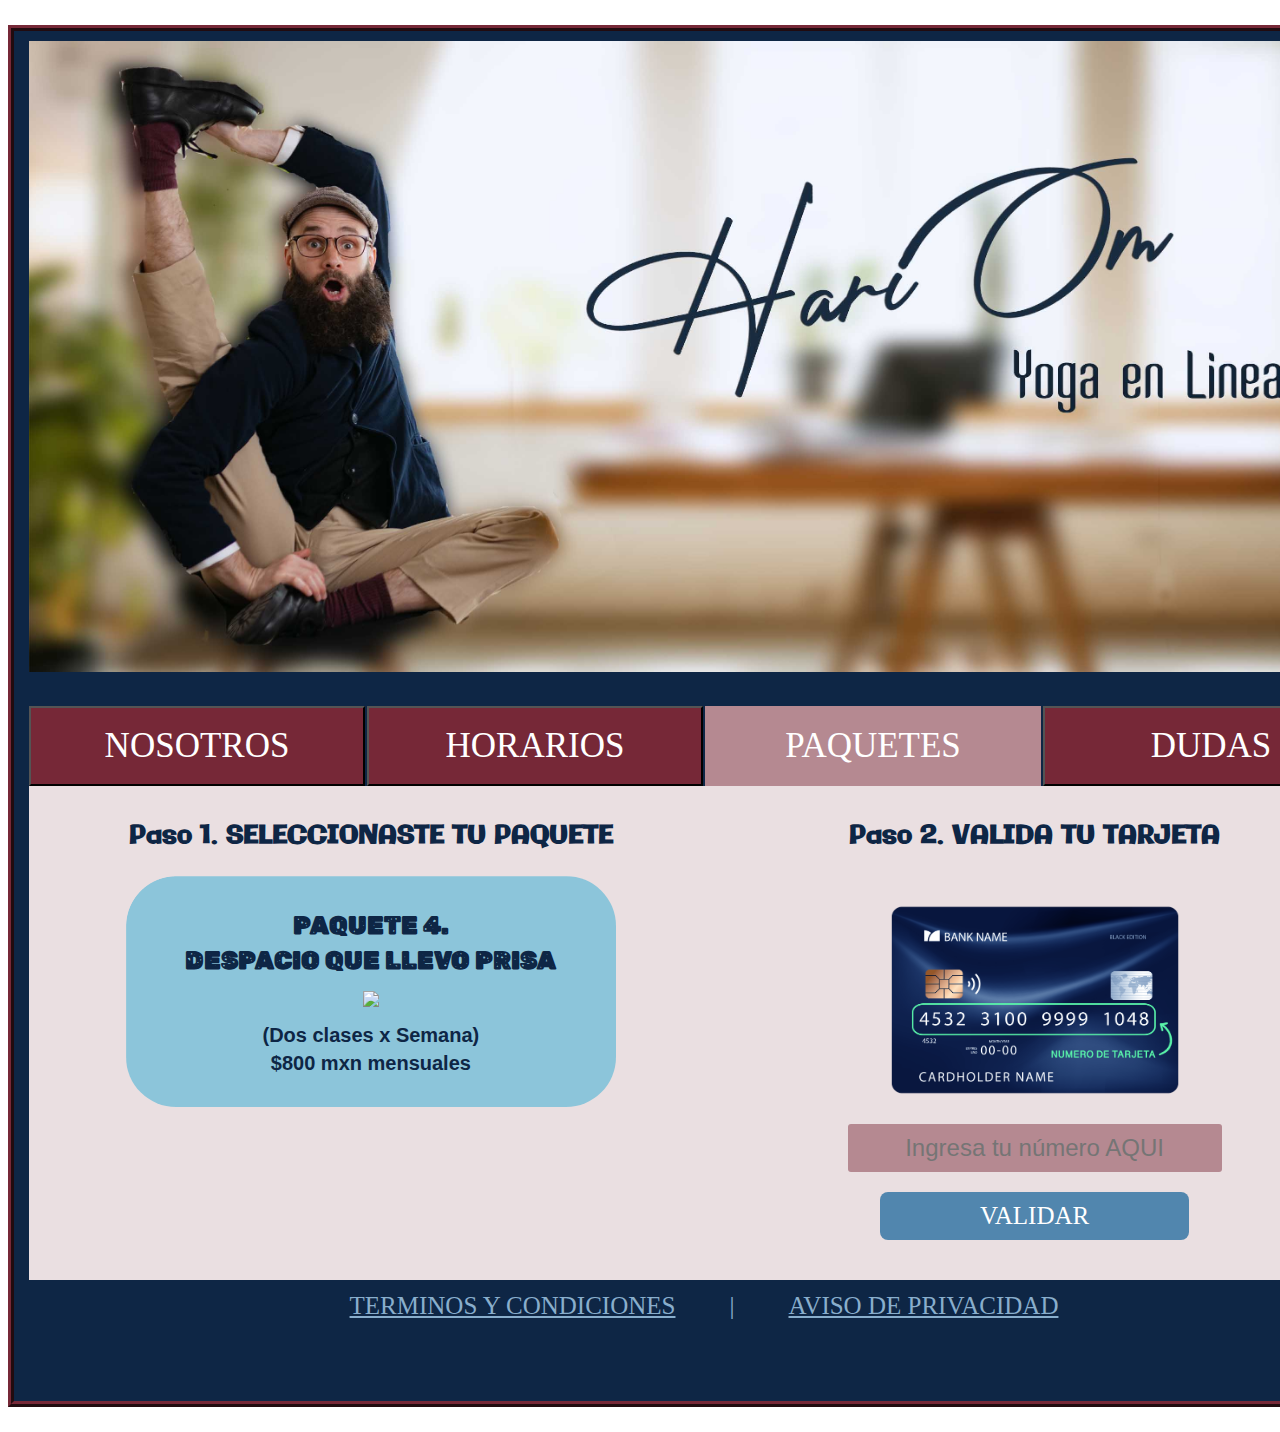
==== src/index.html @ b3911447 "trueorfalse" ====
<!DOCTYPE html>
<html>
  <head>
    <meta charset="utf-8">
    <title>Tarjeta de crédito válida. HARIOM YOGA EN LINEA - PAUSAS LABORALES</title>
    <link rel="stylesheet" href="style.css" />      
    <link href="https://fonts.googleapis.com/css2?family=Just+Another+Hand&display=swap" rel="stylesheet">
    <link href="https://fonts.googleapis.com/css2?family=Galindo&family=Just+Another+Hand&display=swap" rel="stylesheet">
    <link href="https://fonts.googleapis.com/css2?family=Rubik+Moonrocks&display=swap" rel="stylesheet">
  </head>
  <body>
    <header></header>
    <main></main>
    
    <div id="padre">
        <div id="portada">
            <img src="portadahariom.jpg"  style="width:100%">
        </div>

        <div id="menuDeBotones"> 
            <div ><button class="botonRojo" type="button">NOSOTROS</button></div>
            <div><button class="botonRojo" type="button">HORARIOS</button></div>
            <div><button class="botonSeleccionado" type="button">PAQUETES</button></div>
            <div><button class="botonRojo" type="button">DUDAS</button></div>
        </div>
        <div id="areaCambiante">
          <div id="columna"> 
              <p class="ptitle">Paso 1. SELECCIONASTE TU PAQUETE </p>
              <div id="rectangulo">
              <p class="p1">PAQUETE 4.</p> 
              <p class="p1">DESPACIO QUE LLEVO PRISA</p>
              <img src="https://images.vexels.com/media/users/3/291565/isolated/lists/ee18af21f7c4e266a2dcca99bc8d8552-lindo-personaje-de-pose-de-yoga-de-tortuga.png" style= "width: 50%;" >
              <p class="p1Sub">(Dos clases x Semana)</p>
              <p class="p1Sub">$800 mxn mensuales</p> 
            </div>
           </div>
    
            <div id="columna"> 
              <p class="ptitle">Paso 2. VALIDA TU TARJETA</p>
                <form >
                  <br> <img src="card.png" style= width:50% ><br>
                  <label><input id= "espacioParaElNumeroDeTarjeta" type="text"   maxlength="16" minlength="16" placeholder="Ingresa tu número AQUI"></label>
                  <br><p><button id="botonDeValidar" type="button"> VALIDAR </button></p>
                </form>
            </div>
          </div>
        <div id="pantallaDos">
        <div id="tarjetaInvalida"> 
            <p class=p2>PRUEBA CON OTRA TARJETA</p>
            <p id="numeroEnmascarado"></p>
            <img src="anjalimudra.png"style= width:25%>
            <p><button id="botonDeValidar" type="submit"> REINTENTAR </button></p>
        </div>

        <div id="tarjetaValida"> 
            <p class=p2>¡¡¡TU TARJETA HA SIDO VALIDADA!!!</p>
            <p id="numeroEnmascarado"></p>
            <img class= "tarjetavalida" src="experimentoloto.png" style= width:20%>
            <p><button id="botonDeValidar"  type="button"> CONTINUAR </button></p>
        </div>
      </div>
        <div id="pieDePagina">
            <footer >
                <a href="https://www.blancoyoga.com/terminos-y-condiciones/">TERMINOS Y CONDICIONES</a>
                <a>|</a>
                <a href="https://www.blancoyoga.com/aviso-de-privacidad/">AVISO DE PRIVACIDAD</a> 
            </footer>
        </div>
        
  </div>
  <script src="index.js" type="module"></script>
  </body>
</html>
---- src/style.css ----
body {
    background-image: url("https://img.freepik.com/foto-gratis/textura-pared-estuco-azul-marino-relieve-decorativo-abstracto-grunge-fondo-color-rugoso-gran-angular_1258-28311.jpg?t=st=1657929160~exp=1657929760~hmac=74f3401abafefcaa23c1ec176d0f516ec95bb9cae365057b2a957812db84c089&w=996");
    background-repeat: no-repeat;
    background-size: cover;
}

    #padre {
        background-color:  #0E2645;
        margin: auto;
        margin-top: 25px;
        margin-bottom: 25px;
        width: 1350px;
        height: 1350px;
        border: 6px solid  #762837;
        border-style: ridge;
        padding: 15px;
        padding-top: 10px;
        padding-bottom: 10px;
    }

    #portada {
        width: 100%;
    }

    #menuDeBotones {
    display: flex;
    justify-content: space-between;
    width: 100%;
    align-items: center; 
    margin-top: 30px;
    }
        .botonRojo {
        background-color: #762837;
        color: white;
        font-size: 35px;
        height: 80px;
        width: 336px;
        font-family: 'Just Another Hand';
        font-style: normal;
        align-items: center;
        cursor: pointer;
        
        }

        .botonSeleccionado {
        background-color: #B58991;
        color: white;
        font-size: 35px;
        height: 80px;
        width: 336px;
        font-family: 'Just Another Hand';
        font-style: normal;
        align-items: center;
        cursor: pointer;
        border: none; 
        } 

        #areaCambiante {
        background-color: #EADFE1;
        padding: 10px;
        display: table
        
        }

            #columna {
                padding: 10px;
                float: left;
                width: 48.4%;   
                align-items: center;
                justify-content: center;
                text-align: center;
                display: flex;
                flex-direction:column;
            }

            #rectangulo {
               background: url('Rectangle\ 25.png');
                width:  70%;
                height: auto;
                border-radius: 50px;
                padding: 20px;
                margin: 10px;
                display: inline;
                align-items: center;
                
                
                
            }
#pantallaDos {
    background-color: #EADFE1;
    width: 95%;
    height: 500px;
    padding: 30px;
    display: none;
}
#tarjetaInvalida {
    padding: 10px;
    width: auto;
    align-items: center;
    text-align: center;
    display: none;
    flex-direction:column;
}

#tarjetaValida {
    padding: 10px;
    width: auto;
    align-items: center;
    text-align: center;
    display: none;
    flex-direction:column;
}


p{
    color: #0E2645;
    text-align: center;
    font-weight: bold;
    font-family: 'Helvetica';
    font-size: 20px;
    line-height: .4;
}

p.ptitle {
    font-family: 'Galindo';
    font-size: 25px;
    font-weight: bold;
}

p.p1{
    font-family: 'Rubik Moonrocks', cursive;
    font-size: 25px;
}

p.p2{
    font-family: 'Rubik Moonrocks', cursive;
    font-size: 40px;
}



#espacioParaElNumeroDeTarjeta {
    background-color:  #B58991;
    color: white;
    width: 55%;
    padding: 10px;
    border: none;
    border-radius: 3px;
    font-size: 24px;
    justify-content: center;
    text-align: center;
  }

#botonDeValidar {
   
    background-color: #5186ae;
    color: white;
    padding: 10px 100px;
    border: none;
    font-family: 'Just Another Hand';
    font-size: 25px;
    border-radius: 8px;
   
}

#pieDePagina {
    display: flex;
    justify-content: space-around;
    align-items: flex-end;
    margin-top: 12px;
    
}

    a {
    color: rgb(137, 174, 204);
    font-size: 25px;
    font-family: 'Just Another Hand';
    margin: 25px;
    }
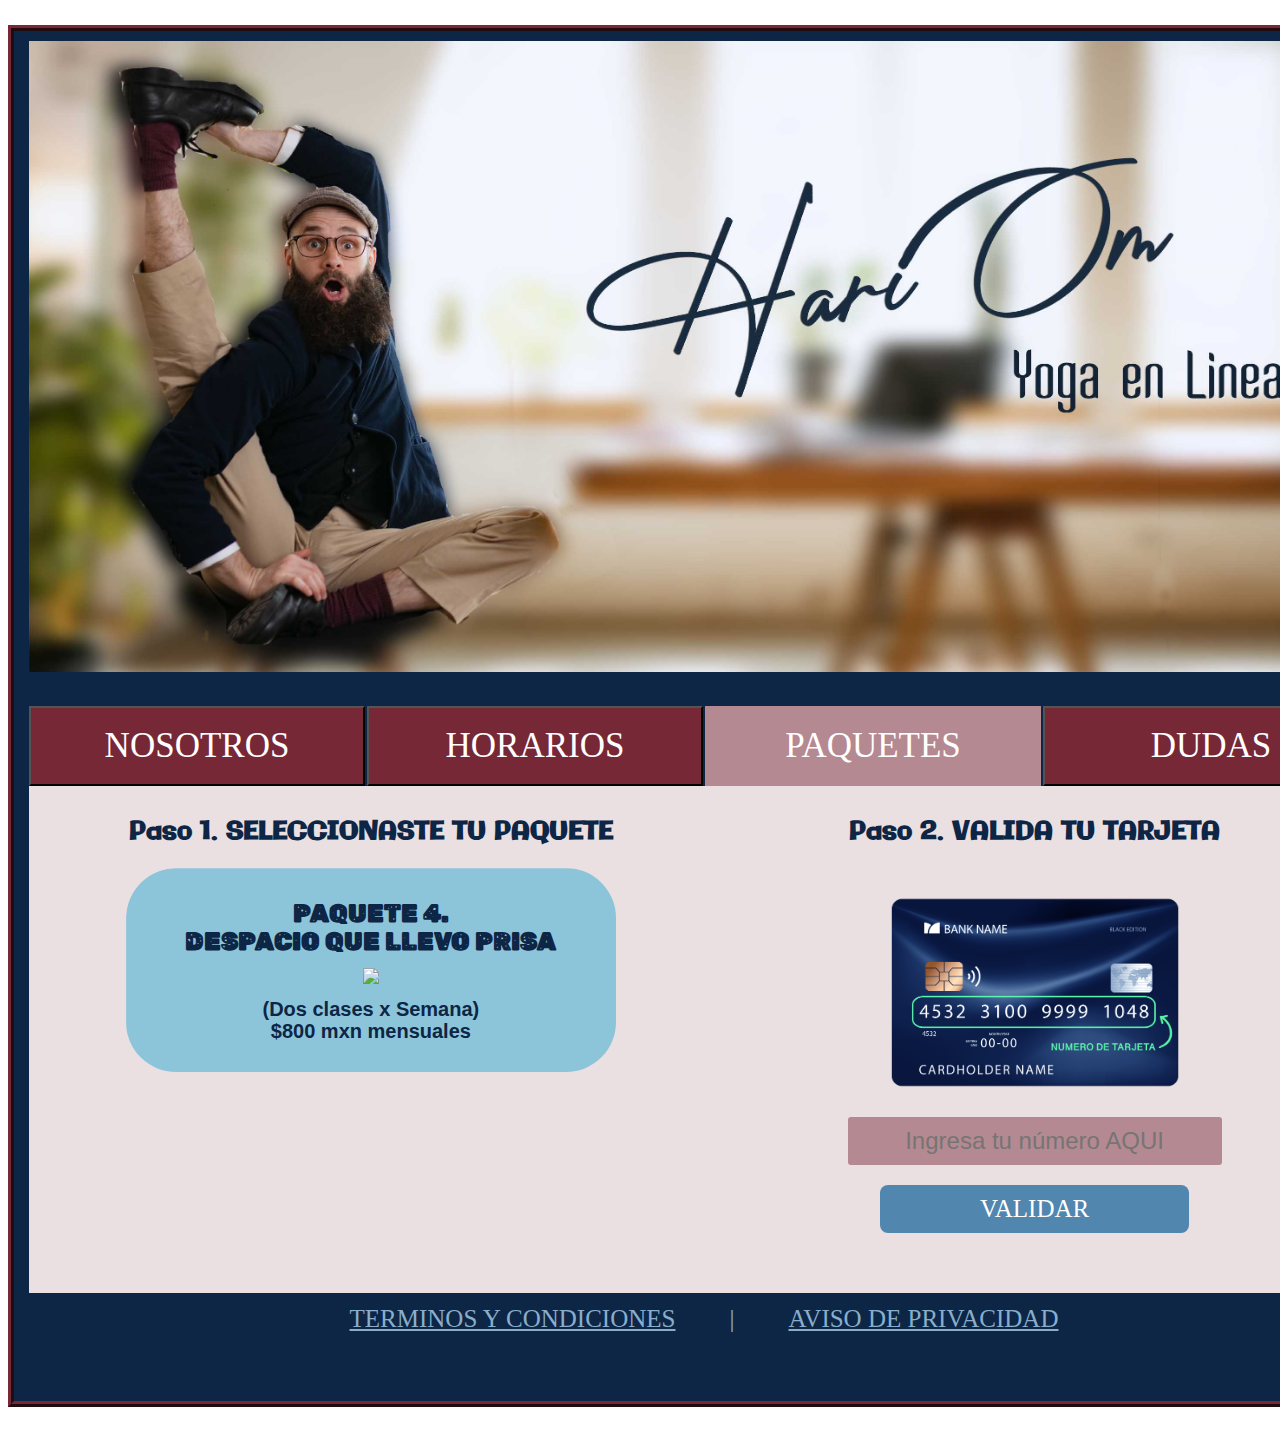
==== commit b456ef4f: "semuestranlosdivs" ====
--- a/src/index.html
+++ b/src/index.html
@@ -1,73 +1,82 @@
 <!DOCTYPE html>
 <html>
-  <head>
-    <meta charset="utf-8">
-    <title>Tarjeta de crédito válida. HARIOM YOGA EN LINEA - PAUSAS LABORALES</title>
-    <link rel="stylesheet" href="style.css" />      
-    <link href="https://fonts.googleapis.com/css2?family=Just+Another+Hand&display=swap" rel="stylesheet">
-    <link href="https://fonts.googleapis.com/css2?family=Galindo&family=Just+Another+Hand&display=swap" rel="stylesheet">
-    <link href="https://fonts.googleapis.com/css2?family=Rubik+Moonrocks&display=swap" rel="stylesheet">
-  </head>
-  <body>
-    <header></header>
-    <main></main>
-    
-    <div id="padre">
-        <div id="portada">
-            <img src="portadahariom.jpg"  style="width:100%">
-        </div>
 
-        <div id="menuDeBotones"> 
-            <div ><button class="botonRojo" type="button">NOSOTROS</button></div>
-            <div><button class="botonRojo" type="button">HORARIOS</button></div>
-            <div><button class="botonSeleccionado" type="button">PAQUETES</button></div>
-            <div><button class="botonRojo" type="button">DUDAS</button></div>
-        </div>
-        <div id="areaCambiante">
-          <div id="columna"> 
-              <p class="ptitle">Paso 1. SELECCIONASTE TU PAQUETE </p>
-              <div id="rectangulo">
-              <p class="p1">PAQUETE 4.</p> 
-              <p class="p1">DESPACIO QUE LLEVO PRISA</p>
-              <img src="https://images.vexels.com/media/users/3/291565/isolated/lists/ee18af21f7c4e266a2dcca99bc8d8552-lindo-personaje-de-pose-de-yoga-de-tortuga.png" style= "width: 50%;" >
-              <p class="p1Sub">(Dos clases x Semana)</p>
-              <p class="p1Sub">$800 mxn mensuales</p> 
-            </div>
-           </div>
-    
-            <div id="columna"> 
-              <p class="ptitle">Paso 2. VALIDA TU TARJETA</p>
-                <form >
-                  <br> <img src="card.png" style= width:50% ><br>
-                  <label><input id= "espacioParaElNumeroDeTarjeta" type="text"   maxlength="16" minlength="16" placeholder="Ingresa tu número AQUI"></label>
-                  <br><p><button id="botonDeValidar" type="button"> VALIDAR </button></p>
-                </form>
-            </div>
-          </div>
-        <div id="pantallaDos">
-        <div id="tarjetaInvalida"> 
-            <p class=p2>PRUEBA CON OTRA TARJETA</p>
-            <p id="numeroEnmascarado"></p>
-            <img src="anjalimudra.png"style= width:25%>
-            <p><button id="botonDeValidar" type="submit"> REINTENTAR </button></p>
-        </div>
+<head>
+  <meta charset="utf-8">
+  <title>Tarjeta de crédito válida. HARIOM YOGA EN LINEA - PAUSAS LABORALES</title>
+  <link rel="stylesheet" href="style.css" />
+  <link href="https://fonts.googleapis.com/css2?family=Just+Another+Hand&display=swap" rel="stylesheet">
+  <link href="https://fonts.googleapis.com/css2?family=Galindo&family=Just+Another+Hand&display=swap" rel="stylesheet">
+  <link href="https://fonts.googleapis.com/css2?family=Rubik+Moonrocks&display=swap" rel="stylesheet">
+</head>
 
-        <div id="tarjetaValida"> 
-            <p class=p2>¡¡¡TU TARJETA HA SIDO VALIDADA!!!</p>
-            <p id="numeroEnmascarado"></p>
-            <img class= "tarjetavalida" src="experimentoloto.png" style= width:20%>
-            <p><button id="botonDeValidar"  type="button"> CONTINUAR </button></p>
+<body>
+  <header></header>
+  <main></main>
+
+  <div id="padre">
+    <div id="portada">
+      <img src="portadahariom.jpg" style="width:100%">
+    </div>
+
+    <div id="menuDeBotones">
+      <div><button class="botonRojo" type="button">NOSOTROS</button></div>
+      <div><button class="botonRojo" type="button">HORARIOS</button></div>
+      <div><button class="botonSeleccionado" type="button">PAQUETES</button></div>
+      <div><button class="botonRojo" type="button">DUDAS</button></div>
+    </div>
+    <div id="areaCambiante">
+      <div id="columnaUno">
+        <p class="ptitle">Paso 1. SELECCIONASTE TU PAQUETE </p>
+        <div id="rectangulo">
+          <p class="p1">PAQUETE 4.</p>
+          <p class="p1">DESPACIO QUE LLEVO PRISA</p>
+          <img
+            src="https://images.vexels.com/media/users/3/291565/isolated/lists/ee18af21f7c4e266a2dcca99bc8d8552-lindo-personaje-de-pose-de-yoga-de-tortuga.png"
+            style="width: 50%;">
+          <p class="p1Sub">(Dos clases x Semana)</p>
+          <p class="p1Sub">$800 mxn mensuales</p>
         </div>
       </div>
-        <div id="pieDePagina">
-            <footer >
-                <a href="https://www.blancoyoga.com/terminos-y-condiciones/">TERMINOS Y CONDICIONES</a>
-                <a>|</a>
-                <a href="https://www.blancoyoga.com/aviso-de-privacidad/">AVISO DE PRIVACIDAD</a> 
-            </footer>
-        </div>
-        
+
+      <div id="columnaDos">
+        <p class="ptitle">Paso 2. VALIDA TU TARJETA</p>
+        <form>
+          <br> <img src="card.png" style="width:50%"><br>
+          <label><input id="espacioParaElNumeroDeTarjeta" type="text" maxlength="16" minlength="16"
+              placeholder="Ingresa tu número AQUI"></label>
+          <br>
+          <p><button id="botonDeValidar" type="button"> VALIDAR </button></p>
+        </form>
+      </div>
+    </div>
+    <div id="pantallaDos">
+      <div id="tarjetaInvalida">
+        <p class="ptitle">NUMERO ES INVALIDO</p>
+        <p id="numeroEnmascarado"></p>
+        <p class="p2">PRUEBA CON OTRA TARJETA</p>
+        <img src="anjalimudra.png" style="width:23%">
+        <p><button id="reintentar" type="reset"> REINTENTAR </button></p>
+      </div>
+
+      <div id="tarjetaValida">
+        <br>
+        <p class="ptitle">¡¡¡TU TARJETA HA SIDO VALIDADA!!!</p>
+        <p class="p2" id="numeroEnmascaradoDos"></p>
+        <img class="tarjetavalida" src="experimentoloto.png" style="width:23%">
+        <p><button id="continuar" type="button"> CONTINUAR </button></p>
+      </div>
+    </div>
+    <div id="pieDePagina">
+      <footer>
+        <a href="https://www.blancoyoga.com/terminos-y-condiciones/">TERMINOS Y CONDICIONES</a>
+        <a>|</a>
+        <a href="https://www.blancoyoga.com/aviso-de-privacidad/">AVISO DE PRIVACIDAD</a>
+      </footer>
+    </div>
+
   </div>
   <script src="index.js" type="module"></script>
-  </body>
-</html>
+</body>
+
+</html>--- a/src/style.css
+++ b/src/style.css
@@ -4,121 +4,133 @@
     background-size: cover;
 }
 
-    #padre {
-        background-color:  #0E2645;
-        margin: auto;
-        margin-top: 25px;
-        margin-bottom: 25px;
-        width: 1350px;
-        height: 1350px;
-        border: 6px solid  #762837;
-        border-style: ridge;
-        padding: 15px;
-        padding-top: 10px;
-        padding-bottom: 10px;
-    }
-
-    #portada {
-        width: 100%;
-    }
-
-    #menuDeBotones {
+#padre {
+    background-color: #0E2645;
+    margin: auto;
+    margin-top: 25px;
+    margin-bottom: 25px;
+    width: 1350px;
+    height: 1350px;
+    border: 6px solid #762837;
+    border-style: ridge;
+    padding: 15px;
+    padding-top: 10px;
+    padding-bottom: 10px;
+}
+
+#portada {
+    width: 100%;
+}
+
+#menuDeBotones {
     display: flex;
     justify-content: space-between;
     width: 100%;
-    align-items: center; 
+    align-items: center;
     margin-top: 30px;
-    }
-        .botonRojo {
-        background-color: #762837;
-        color: white;
-        font-size: 35px;
-        height: 80px;
-        width: 336px;
-        font-family: 'Just Another Hand';
-        font-style: normal;
-        align-items: center;
-        cursor: pointer;
-        
-        }
-
-        .botonSeleccionado {
-        background-color: #B58991;
-        color: white;
-        font-size: 35px;
-        height: 80px;
-        width: 336px;
-        font-family: 'Just Another Hand';
-        font-style: normal;
-        align-items: center;
-        cursor: pointer;
-        border: none; 
-        } 
-
-        #areaCambiante {
-        background-color: #EADFE1;
-        padding: 10px;
-        display: table
-        
-        }
-
-            #columna {
-                padding: 10px;
-                float: left;
-                width: 48.4%;   
-                align-items: center;
-                justify-content: center;
-                text-align: center;
-                display: flex;
-                flex-direction:column;
-            }
-
-            #rectangulo {
-               background: url('Rectangle\ 25.png');
-                width:  70%;
-                height: auto;
-                border-radius: 50px;
-                padding: 20px;
-                margin: 10px;
-                display: inline;
-                align-items: center;
-                
-                
-                
-            }
+}
+
+.botonRojo {
+    background-color: #762837;
+    color: white;
+    font-size: 35px;
+    height: 80px;
+    width: 336px;
+    font-family: 'Just Another Hand';
+    font-style: normal;
+    align-items: center;
+    cursor: pointer;
+
+}
+
+.botonSeleccionado {
+    background-color: #B58991;
+    color: white;
+    font-size: 35px;
+    height: 80px;
+    width: 336px;
+    font-family: 'Just Another Hand';
+    font-style: normal;
+    align-items: center;
+    cursor: pointer;
+    border: none;
+}
+
+#areaCambiante {
+    background-color: #EADFE1;
+    padding: 10px;
+    display: table;
+
+}
+
+#columnaUno {
+    padding: 10px;
+    float: left;
+    width: 48.4%;
+    align-items: center;
+    justify-content: center;
+    text-align: center;
+    display: flex;
+    flex-direction: column;
+}
+
+#columnaDos {
+    padding: 10px;
+    float: left;
+    width: 48.4%;
+    align-items: center;
+    justify-content: center;
+    text-align: center;
+    display: flex;
+    flex-direction: column;
+}
+
+#rectangulo {
+    background: url('Rectangle\ 25.png');
+    width: 70%;
+    height: auto;
+    border-radius: 50px;
+    padding: 20px;
+    margin: 10px;
+    display: inline;
+    align-items: center;
+
+
+
+}
+
 #pantallaDos {
     background-color: #EADFE1;
-    width: 95%;
-    height: 500px;
-    padding: 30px;
+    padding: 10px;
+    display: block
+}
+
+#tarjetaInvalida {
+    padding: 10px;
+    width: auto;
+    align-items: center;
+    text-align: center;
     display: none;
-}
-#tarjetaInvalida {
+    flex-direction: column;
+}
+
+#tarjetaValida {
     padding: 10px;
     width: auto;
     align-items: center;
     text-align: center;
     display: none;
-    flex-direction:column;
-}
-
-#tarjetaValida {
-    padding: 10px;
-    width: auto;
-    align-items: center;
-    text-align: center;
-    display: none;
-    flex-direction:column;
-}
-
-
-p{
+    flex-direction: column;
+}
+
+
+p {
     color: #0E2645;
     text-align: center;
     font-weight: bold;
     font-family: 'Helvetica';
     font-size: 20px;
-    line-height: .4;
+    line-height: .1;
 }
 
 p.ptitle {
@@ -127,12 +139,12 @@
     font-weight: bold;
 }
 
-p.p1{
+p.p1 {
     font-family: 'Rubik Moonrocks', cursive;
     font-size: 25px;
 }
 
-p.p2{
+p.p2 {
     font-family: 'Rubik Moonrocks', cursive;
     font-size: 40px;
 }
@@ -140,7 +152,7 @@
 
 
 #espacioParaElNumeroDeTarjeta {
-    background-color:  #B58991;
+    background-color: #B58991;
     color: white;
     width: 55%;
     padding: 10px;
@@ -149,10 +161,10 @@
     font-size: 24px;
     justify-content: center;
     text-align: center;
-  }
+}
 
 #botonDeValidar {
-   
+
     background-color: #5186ae;
     color: white;
     padding: 10px 100px;
@@ -160,7 +172,32 @@
     font-family: 'Just Another Hand';
     font-size: 25px;
     border-radius: 8px;
-   
+
+}
+
+
+#reintentar {
+
+    background-color: #5186ae;
+    color: white;
+    padding: 10px 100px;
+    border: none;
+    font-family: 'Just Another Hand';
+    font-size: 25px;
+    border-radius: 8px;
+
+}
+
+#continuar {
+
+    background-color: #5186ae;
+    color: white;
+    padding: 10px 100px;
+    border: none;
+    font-family: 'Just Another Hand';
+    font-size: 25px;
+    border-radius: 8px;
+
 }
 
 #pieDePagina {
@@ -168,12 +205,12 @@
     justify-content: space-around;
     align-items: flex-end;
     margin-top: 12px;
-    
-}
-
-    a {
+
+}
+
+a {
     color: rgb(137, 174, 204);
     font-size: 25px;
     font-family: 'Just Another Hand';
     margin: 25px;
-    }+}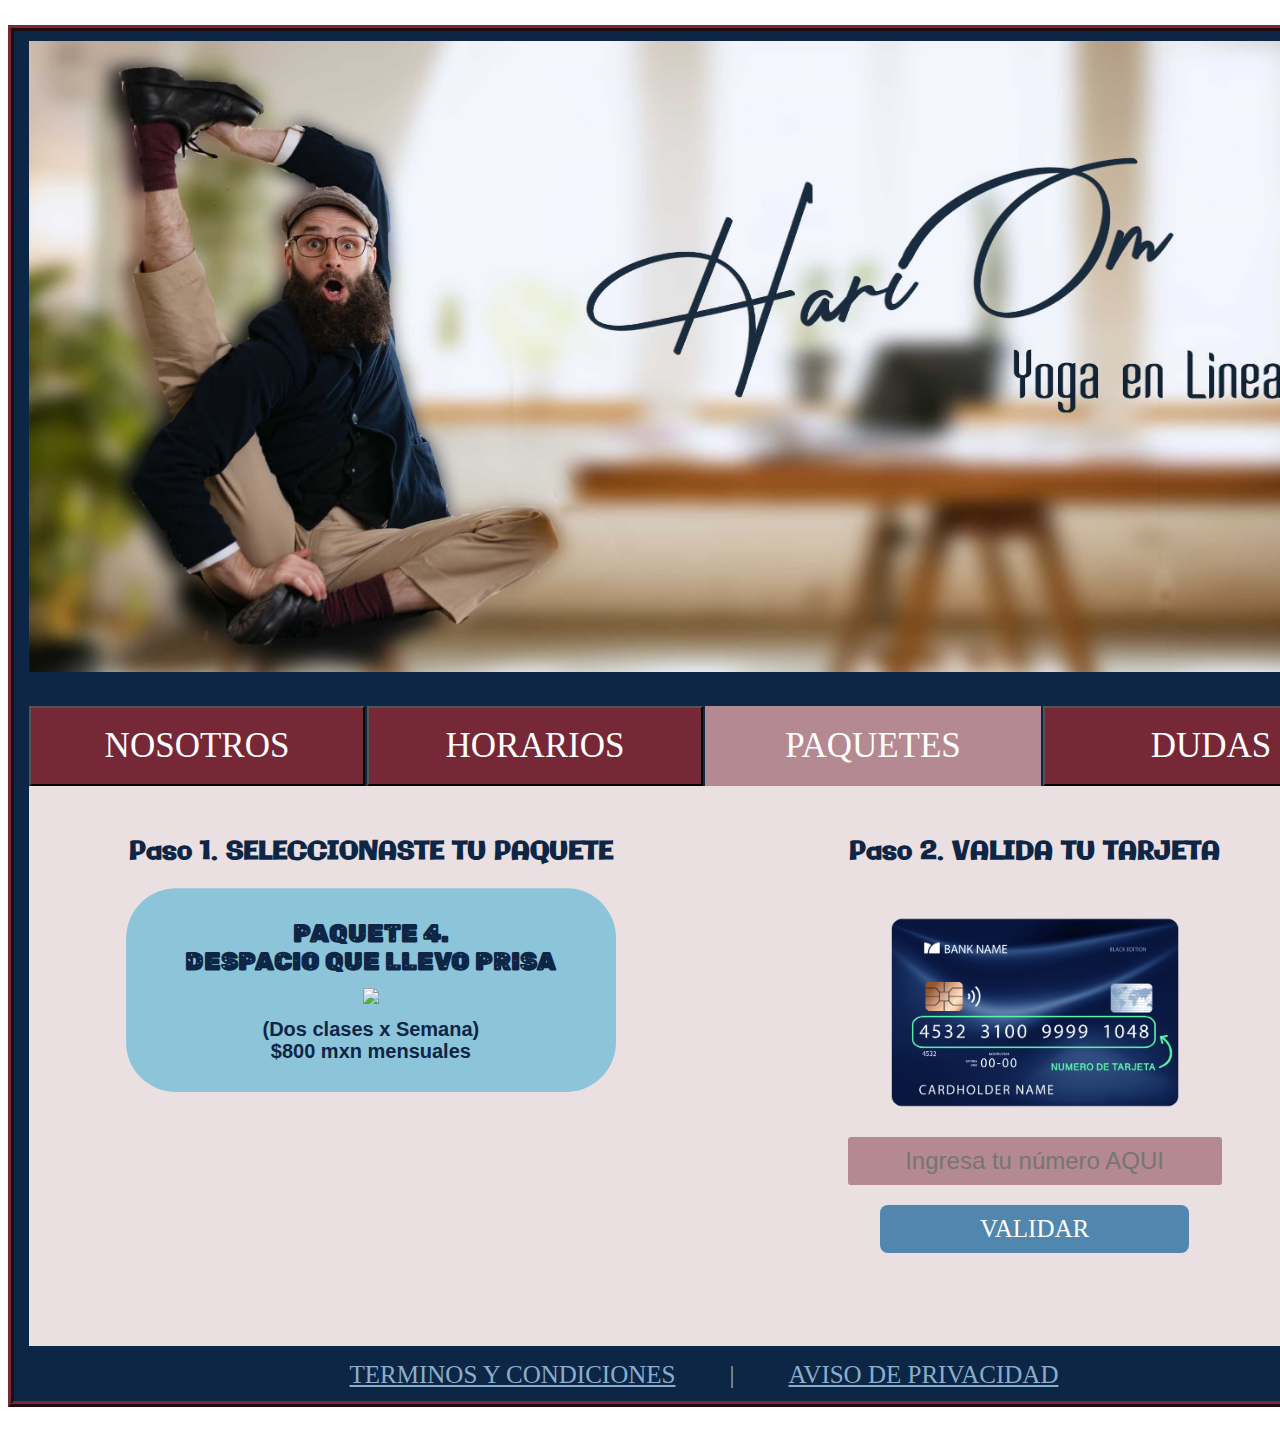
==== commit 9789bda0: "posicionesparesimpares" ====
--- a/src/index.html
+++ b/src/index.html
@@ -44,19 +44,19 @@
         <form>
           <br> <img src="card.png" style="width:50%"><br>
           <label><input id="espacioParaElNumeroDeTarjeta" type="text" maxlength="16" minlength="16"
-              placeholder="Ingresa tu número AQUI"></label>
-          <br>
+              placeholder="Ingresa tu número AQUI" pattern="[0-9]+" > </label>
+          <p id="mensajeIncorrecto"></p>
           <p><button id="botonDeValidar" type="button"> VALIDAR </button></p>
         </form>
       </div>
     </div>
     <div id="pantallaDos">
       <div id="tarjetaInvalida">
-        <p class="ptitle">NUMERO ES INVALIDO</p>
+        <p class="ptitle">EL NUMERO ES INVALIDO</p>
         <p id="numeroEnmascarado"></p>
         <p class="p2">PRUEBA CON OTRA TARJETA</p>
         <img src="anjalimudra.png" style="width:23%">
-        <p><button id="reintentar" type="reset"> REINTENTAR </button></p>
+        <p><button id="reintentar" type="reset" > REINTENTAR </button></p>
       </div>
 
       <div id="tarjetaValida">
--- a/src/style.css
+++ b/src/style.css
@@ -60,26 +60,27 @@
     background-color: #EADFE1;
     padding: 10px;
     display: table;
+    height: 40%;
 
 }
 
 #columnaUno {
+    margin-top: 20px;
     padding: 10px;
     float: left;
     width: 48.4%;
     align-items: center;
-    justify-content: center;
     text-align: center;
     display: flex;
     flex-direction: column;
 }
 
 #columnaDos {
+    margin-top: 20px;
     padding: 10px;
     float: left;
     width: 48.4%;
     align-items: center;
-    justify-content: center;
     text-align: center;
     display: flex;
     flex-direction: column;
@@ -94,15 +95,12 @@
     margin: 10px;
     display: inline;
     align-items: center;
-
-
-
 }
 
 #pantallaDos {
     background-color: #EADFE1;
     padding: 10px;
-    display: block
+    display: none
 }
 
 #tarjetaInvalida {
@@ -121,6 +119,7 @@
     text-align: center;
     display: none;
     flex-direction: column;
+    height: 515px;
 }
 
 
@@ -204,7 +203,7 @@
     display: flex;
     justify-content: space-around;
     align-items: flex-end;
-    margin-top: 12px;
+    margin-top: 15px;
 
 }
 
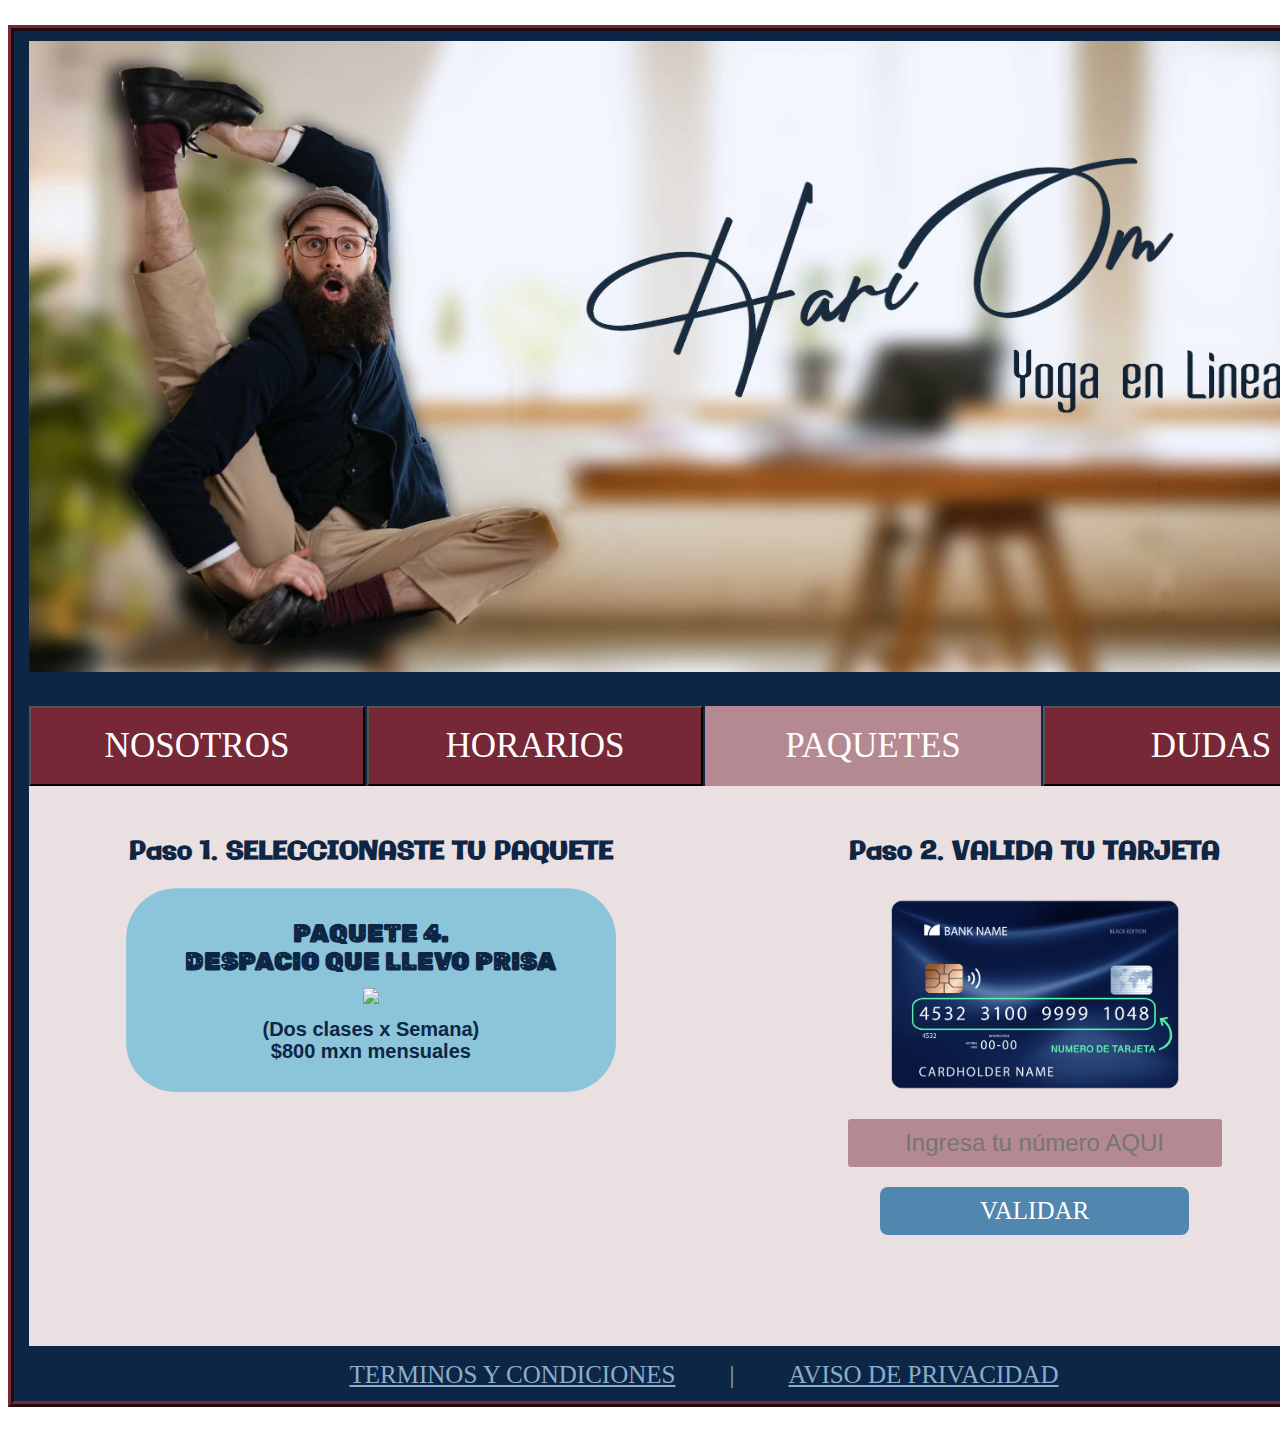
==== commit ad651adb: "fin" ====
--- a/src/index.html
+++ b/src/index.html
@@ -42,9 +42,9 @@
       <div id="columnaDos">
         <p class="ptitle">Paso 2. VALIDA TU TARJETA</p>
         <form>
-          <br> <img src="card.png" style="width:50%"><br>
+           <img src="card.png" style="width:50%"><br>
           <label><input id="espacioParaElNumeroDeTarjeta" type="text" maxlength="16" minlength="16"
-              placeholder="Ingresa tu número AQUI" pattern="[0-9]+" > </label>
+              placeholder="Ingresa tu número AQUI" pattern="[0-9]+"> </label>
           <p id="mensajeIncorrecto"></p>
           <p><button id="botonDeValidar" type="button"> VALIDAR </button></p>
         </form>
@@ -56,7 +56,7 @@
         <p id="numeroEnmascarado"></p>
         <p class="p2">PRUEBA CON OTRA TARJETA</p>
         <img src="anjalimudra.png" style="width:23%">
-        <p><button id="reintentar" type="reset" > REINTENTAR </button></p>
+        <p><button id="reintentar" type="reset"> REINTENTAR </button></p>
       </div>
 
       <div id="tarjetaValida">
--- a/src/style.css
+++ b/src/style.css
@@ -40,7 +40,6 @@
     font-style: normal;
     align-items: center;
     cursor: pointer;
-
 }
 
 .botonSeleccionado {
@@ -148,8 +147,6 @@
     font-size: 40px;
 }
 
-
-
 #espacioParaElNumeroDeTarjeta {
     background-color: #B58991;
     color: white;
@@ -163,7 +160,6 @@
 }
 
 #botonDeValidar {
-
     background-color: #5186ae;
     color: white;
     padding: 10px 100px;
@@ -171,12 +167,10 @@
     font-family: 'Just Another Hand';
     font-size: 25px;
     border-radius: 8px;
-
 }
 
 
 #reintentar {
-
     background-color: #5186ae;
     color: white;
     padding: 10px 100px;
@@ -184,11 +178,9 @@
     font-family: 'Just Another Hand';
     font-size: 25px;
     border-radius: 8px;
-
 }
 
 #continuar {
-
     background-color: #5186ae;
     color: white;
     padding: 10px 100px;
@@ -196,7 +188,6 @@
     font-family: 'Just Another Hand';
     font-size: 25px;
     border-radius: 8px;
-
 }
 
 #pieDePagina {
@@ -204,7 +195,6 @@
     justify-content: space-around;
     align-items: flex-end;
     margin-top: 15px;
-
 }
 
 a {
@@ -212,4 +202,9 @@
     font-size: 25px;
     font-family: 'Just Another Hand';
     margin: 25px;
+}
+
+#mensajeIncorrecto{
+     line-height: 1.5;
+     font-size: 18px;
 }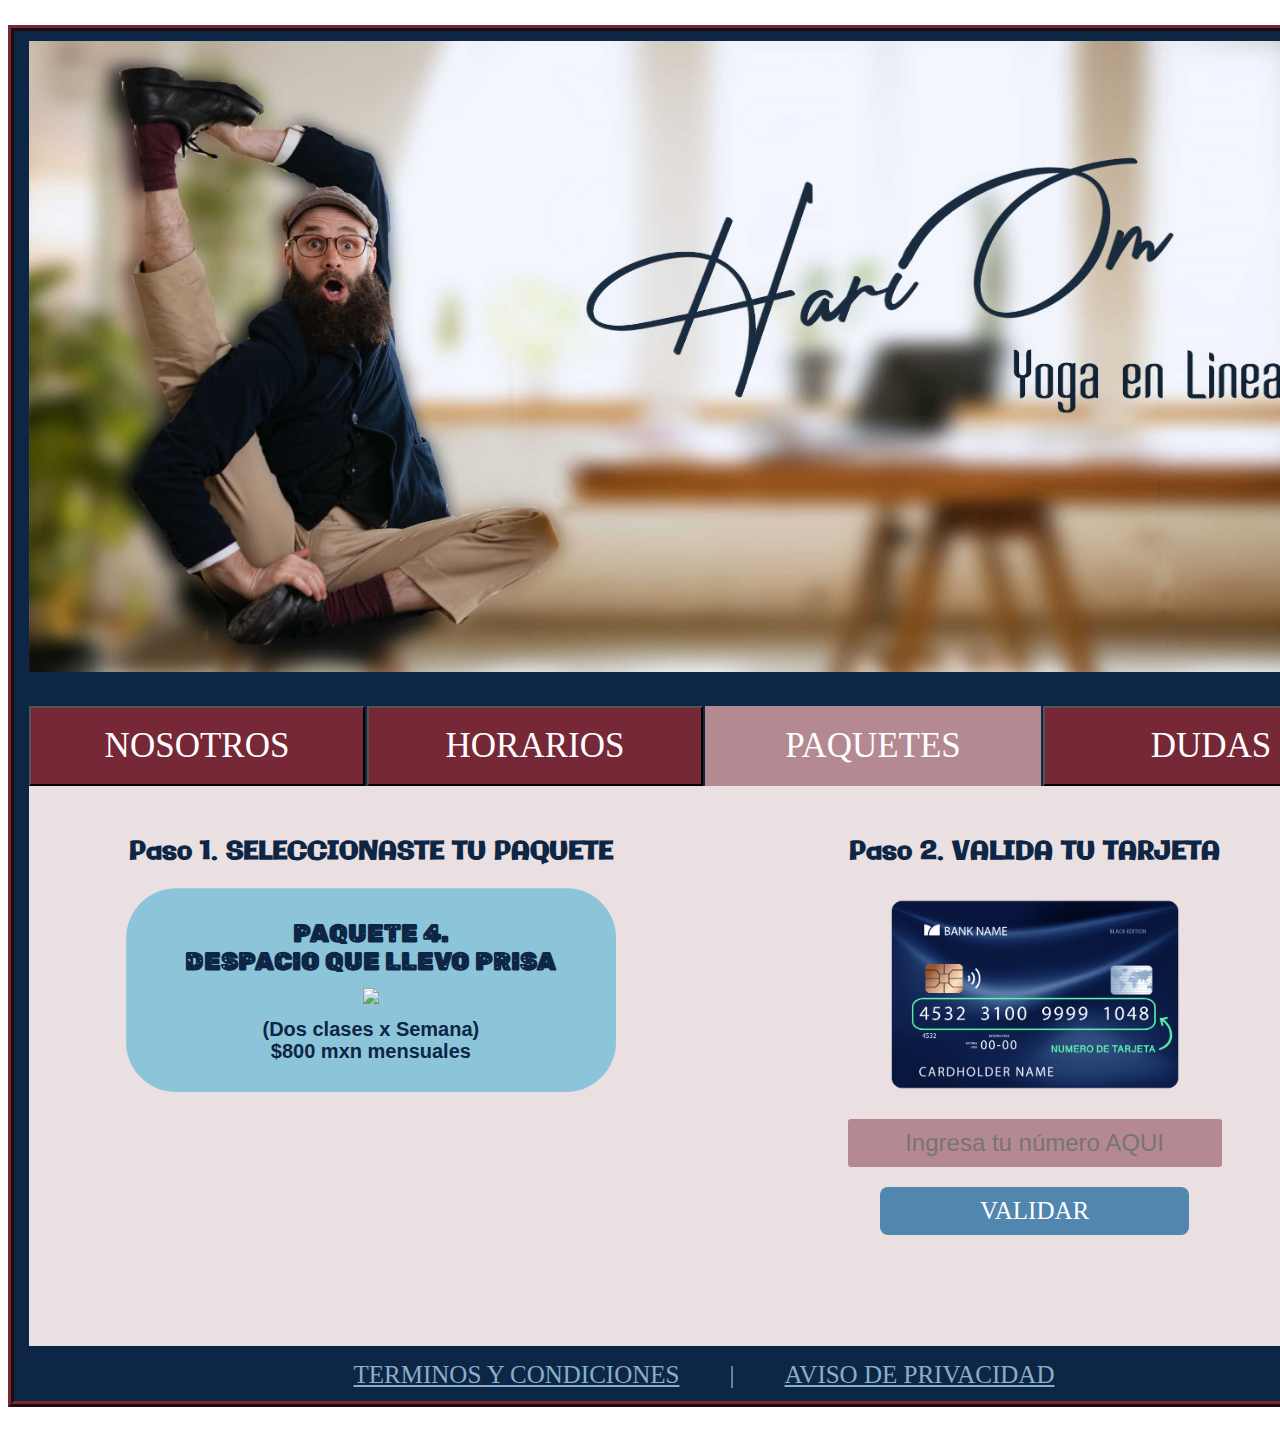
==== commit 5f03ea4c: "code review style project one" ====
--- a/src/index.html
+++ b/src/index.html
@@ -12,13 +12,10 @@
 
 <body>
   <header></header>
-  <main></main>
-
-  <div id="padre">
+  <main id="padre">
     <div id="portada">
-      <img src="portadahariom.jpg" style="width:100%">
+      <img src="./images/portadahariom.jpg" style="width:100%">
     </div>
-
     <div id="menuDeBotones">
       <div><button class="botonRojo" type="button">NOSOTROS</button></div>
       <div><button class="botonRojo" type="button">HORARIOS</button></div>
@@ -38,12 +35,12 @@
           <p class="p1Sub">$800 mxn mensuales</p>
         </div>
       </div>
-
       <div id="columnaDos">
         <p class="ptitle">Paso 2. VALIDA TU TARJETA</p>
         <form>
-           <img src="card.png" style="width:50%"><br>
-          <label><input id="espacioParaElNumeroDeTarjeta" type="text" maxlength="16" minlength="16"
+          <img src="./images/card.png" style="width:50%"><br>
+          <label>
+            <input id="espacioParaElNumeroDeTarjeta" type="text" maxlength="16" minlength="16"
               placeholder="Ingresa tu número AQUI" pattern="[0-9]+"> </label>
           <p id="mensajeIncorrecto"></p>
           <p><button id="botonDeValidar" type="button"> VALIDAR </button></p>
@@ -52,30 +49,29 @@
     </div>
     <div id="pantallaDos">
       <div id="tarjetaInvalida">
-        <p class="ptitle">EL NUMERO ES INVALIDO</p>
+        <p class="ptitler">EL NUMERO ES INVALIDO</p>
         <p id="numeroEnmascarado"></p>
         <p class="p2">PRUEBA CON OTRA TARJETA</p>
-        <img src="anjalimudra.png" style="width:23%">
+        <img src="./images/anjalimudra.png" style="width:23%">
         <p><button id="reintentar" type="reset"> REINTENTAR </button></p>
       </div>
 
       <div id="tarjetaValida">
         <br>
-        <p class="ptitle">¡¡¡TU TARJETA HA SIDO VALIDADA!!!</p>
+        <p class="ptitlev">¡¡¡TU TARJETA HA SIDO VALIDADA!!!</p>
         <p class="p2" id="numeroEnmascaradoDos"></p>
-        <img class="tarjetavalida" src="experimentoloto.png" style="width:23%">
+        <img class="tarjetavalida" src="./images/experimentoloto.png" style="width:23%">
         <p><button id="continuar" type="button"> CONTINUAR </button></p>
       </div>
     </div>
-    <div id="pieDePagina">
+   
       <footer>
         <a href="https://www.blancoyoga.com/terminos-y-condiciones/">TERMINOS Y CONDICIONES</a>
         <a>|</a>
         <a href="https://www.blancoyoga.com/aviso-de-privacidad/">AVISO DE PRIVACIDAD</a>
       </footer>
-    </div>
 
-  </div>
+  </main>
   <script src="index.js" type="module"></script>
 </body>
 
--- a/src/style.css
+++ b/src/style.css
@@ -137,6 +137,21 @@
     font-weight: bold;
 }
 
+
+p.ptitlev{
+    font-family: 'Galindo';
+    font-size: 25px;
+    font-weight: bold;
+    color: darkgreen;
+}
+
+p.ptitler{
+    font-family: 'Galindo';
+    font-size: 25px;
+    font-weight: bold;
+    color:brown;
+}
+
 p.p1 {
     font-family: 'Rubik Moonrocks', cursive;
     font-size: 25px;
@@ -190,11 +205,12 @@
     border-radius: 8px;
 }
 
-#pieDePagina {
+footer {
     display: flex;
     justify-content: space-around;
-    align-items: flex-end;
-    margin-top: 15px;
+    align-items: flex-start;
+    justify-content: center;
+    margin:-10px;
 }
 
 a {
